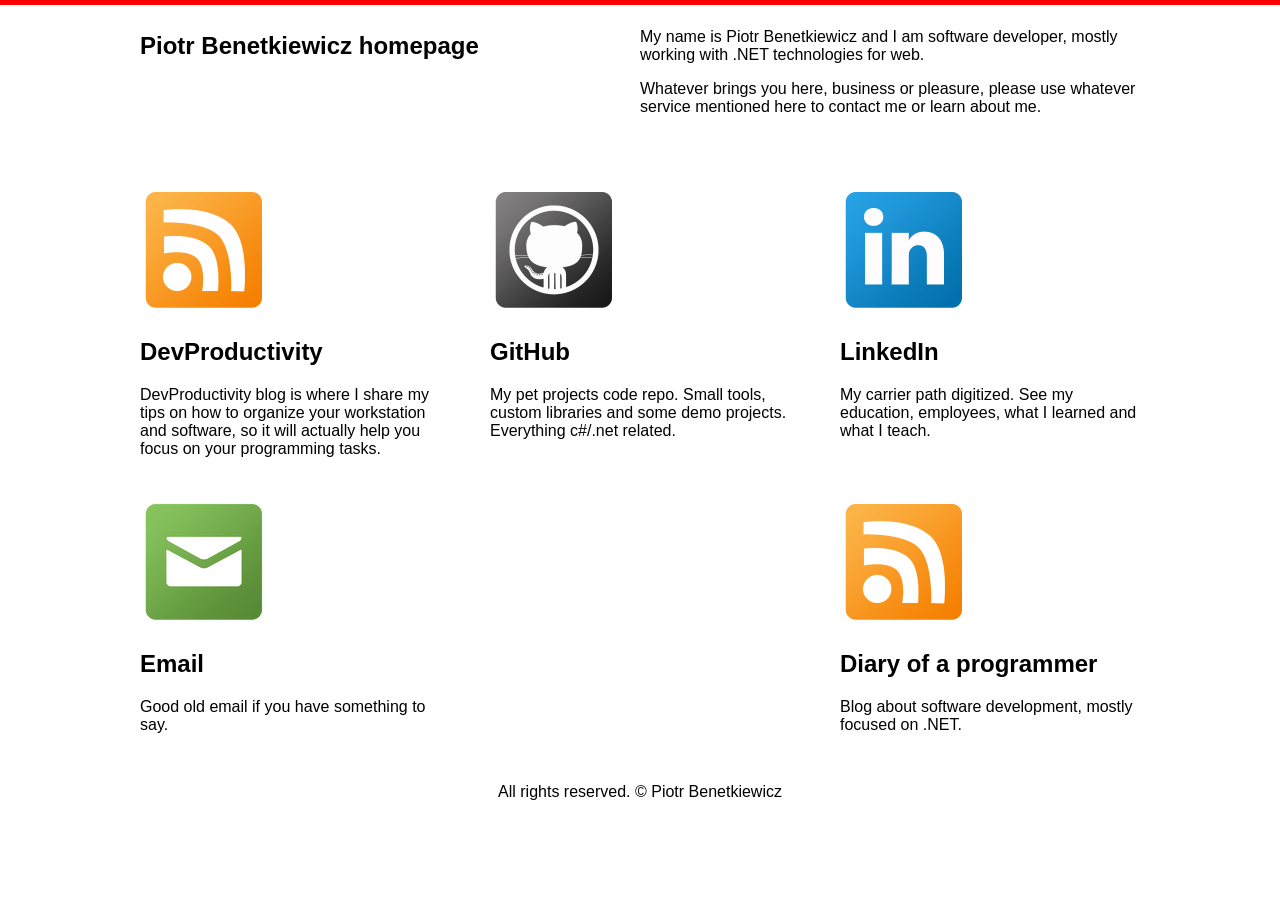
==== index.html @ ad66cf0d "add GA4" ====
<!DOCTYPE html>
<html xmlns="http://www.w3.org/1999/xhtml" lang="en">
    <head>
        <title>Piotr Benetkiewicz - .NET developer homepage</title>
        <link href="Content/style.css" rel="stylesheet" />
        <meta http-equiv="Content-Type" content="text/html; charset=utf-8">
        <meta name="viewport" content="width=device-width">
        <meta name="description" content="Piotr Benetkiewicz online business card. Kind-of-CV of experienced web developer."> 
        <script type="application/ld+json">
            {
                "@context": "http://schema.org",
                "@type": "Person",
                "name": "Piotr Benetkiewicz",
                "url": "https://benetkiewicz.github.io",
                "sameAs": [
                  "https://www.linkedin.com/in/piotrbenetkiewicz",
                  "https://github.com/benetkiewicz"
                ]
              }
        </script>
        <script async src="https://www.googletagmanager.com/gtag/js?id=G-ZPGK9D2NRB"></script>
        <script>
            window.dataLayer = window.dataLayer || [];
            function gtag(){dataLayer.push(arguments);}
            gtag('js', new Date());
            gtag('config', 'G-ZPGK9D2NRB');
        </script>
    </head>
    <body>
        <div id="fancyTop"></div>

        <div class="container">
            <section class="header">
                <div class="minw300">
                    <h1>Piotr Benetkiewicz homepage</h1>
                </div>
                <div class="maxw500">
                    <p>My name is Piotr Benetkiewicz and I am software developer, mostly working with .NET technologies for web.</p>
                    <p>Whatever brings you here, business or pleasure, please use whatever service mentioned here to contact me or learn about me.</p>
                </div>
            </section>

            <section class="tiles">
                <a class="tile" href="http://devproductivity.wordpress.com">
                    <img src="images/icon-blog.png" alt="Blog image"  >
                    <h2>DevProductivity</h2>
                    <p>DevProductivity blog is where I share my tips on how to organize your workstation and software, so it will actually help you focus on your programming tasks.</p>
                </a>
                <a class="tile" href="https://github.com/benetkiewicz">
                    <img src="images/icon-github.png" alt="Github image">
                    <h2>GitHub</h2>
                    <p>My pet projects code repo. Small tools, custom libraries and some demo projects. Everything c#/.net related. </p>
                </a>
                <a class="tile" href="http://pl.linkedin.com/in/piotrbenetkiewicz/">
                    <img src="images/icon-linkedin.png" alt="Linkedin image">
                    <h2>LinkedIn</h2>
                    <p>My carrier path digitized. See my education, employees, what I learned and what I teach.</p>
                </a>
                <a class="tile" href="mailto:pbenetkiewicz@gmail.com">
                    <img src="images/icon-email.png" alt="Email image">
                    <h2>Email</h2>
                    <p>Good old email if you have something to say.</p>
                </a>
                <a class="tile" href="http://benetkiewicz.github.io/blog/">
                    <img src="images/icon-blog.png" alt="Blog image">
                    <h2>Diary of a programmer</h2>
                    <p>Blog about software development, mostly focused on .NET.</p>
                </a>
            </section>
        </div>
        

        <div class="footer">
            <div>
                <p>All rights reserved. &copy; Piotr Benetkiewicz</p>
            </div>
        </div>
    </body>
</html>
---- Content/style.css ----
﻿html {
    min-height: 100%;
    font-family: 'Lato', sans-serif;
}

body {
    margin: 0;
    padding: 0;
}

.header {
    display: flex;
    flex-wrap: wrap;
    justify-content: space-between;
    margin-bottom: 30px;
    padding: 12px;
}

.minw300 {
    min-width: 300px;
}
.maxw500{
    max-width: 500px;
}
.footer {
    width: 100%;
    height: 60px;
    display: flex;
    align-items: center;
    justify-content: center;
}

.container {
    margin: 0 auto;
    max-width: 1024px;
}

.tiles {
    display: flex;
    flex-wrap: wrap;
    justify-content: space-between;
}

a.tile {
    text-decoration: none;
    color: #000;
}
.tile {
    width: 300px;
    padding: 12px;
}

#fancyTop {
    position: fixed;
    right: 0;
    left: 0;
    top: 0;
    background-color: red;
    min-height: 5px;
}
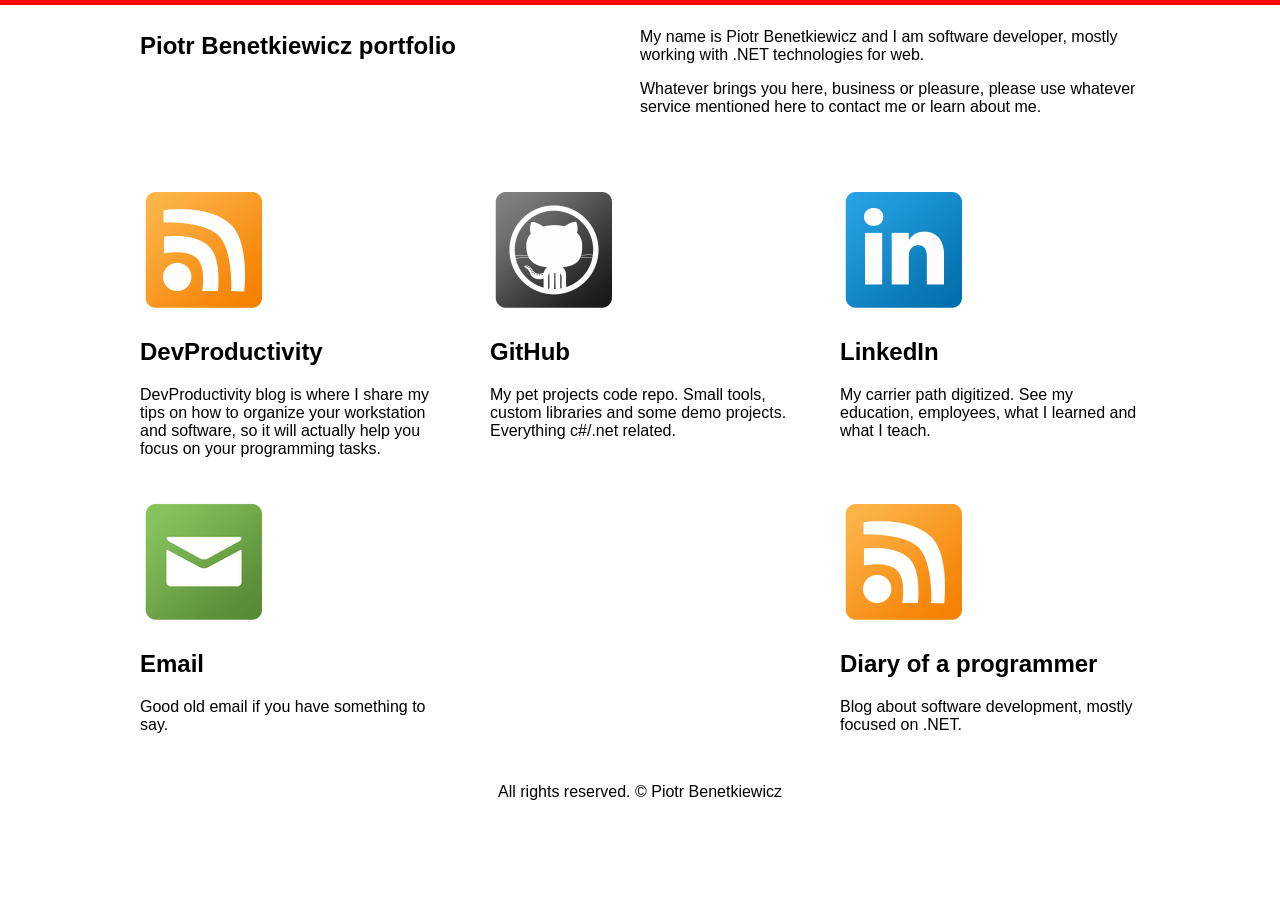
==== commit 20790ea5: "change H1" ====
--- a/index.html
+++ b/index.html
@@ -3,6 +3,7 @@
     <head>
         <title>Piotr Benetkiewicz - .NET developer homepage</title>
         <link href="Content/style.css" rel="stylesheet" />
+        <link rel="canonical" href="https://benetkiewicz.pl" />
         <meta http-equiv="Content-Type" content="text/html; charset=utf-8">
         <meta name="viewport" content="width=device-width">
         <meta name="description" content="Piotr Benetkiewicz online business card. Kind-of-CV of experienced web developer."> 
@@ -11,8 +12,9 @@
                 "@context": "http://schema.org",
                 "@type": "Person",
                 "name": "Piotr Benetkiewicz",
-                "url": "https://benetkiewicz.github.io",
+                "url": "https://benetkiewicz.pl",
                 "sameAs": [
+                  "https://benetkiewicz.github.io",
                   "https://www.linkedin.com/in/piotrbenetkiewicz",
                   "https://github.com/benetkiewicz"
                 ]
@@ -32,7 +34,7 @@
         <div class="container">
             <section class="header">
                 <div class="minw300">
-                    <h1>Piotr Benetkiewicz homepage</h1>
+                    <h1>Piotr Benetkiewicz portfolio</h1>
                 </div>
                 <div class="maxw500">
                     <p>My name is Piotr Benetkiewicz and I am software developer, mostly working with .NET technologies for web.</p>
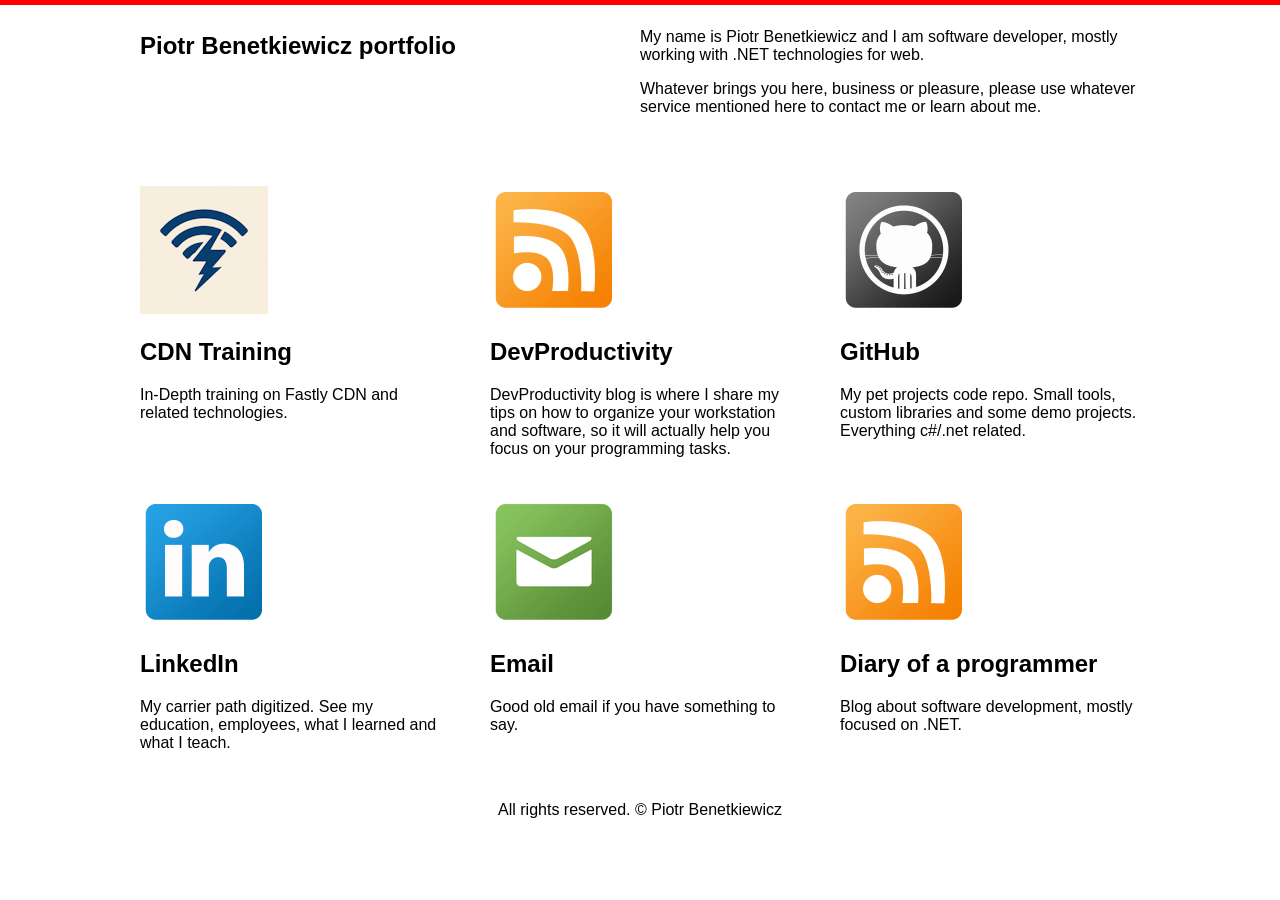
==== commit db44c538: "add link to cdn-training" ====
--- a/index.html
+++ b/index.html
@@ -17,7 +17,13 @@
                   "https://benetkiewicz.github.io",
                   "https://www.linkedin.com/in/piotrbenetkiewicz",
                   "https://github.com/benetkiewicz"
-                ]
+                ],
+                "jobTitle": "Senior Software Engineer",
+                "affiliation": {
+                    "@type": "Organization",
+                    "name": "CDN Course",
+                    "url": "https://www.cdn-training.com"
+                  }
               }
         </script>
         <script async src="https://www.googletagmanager.com/gtag/js?id=G-ZPGK9D2NRB"></script>
@@ -27,6 +33,16 @@
             gtag('js', new Date());
             gtag('config', 'G-ZPGK9D2NRB');
         </script>
+        <link rel="shortcut icon" href="images/favicon.ico" type="image/x-icon" />
+        <link rel="apple-touch-icon" href="images/apple-touch-icon.png" />
+        <link rel="apple-touch-icon" sizes="57x57" href="images/apple-touch-icon-57x57.png" />
+        <link rel="apple-touch-icon" sizes="72x72" href="images/apple-touch-icon-72x72.png" />
+        <link rel="apple-touch-icon" sizes="76x76" href="images/apple-touch-icon-76x76.png" />
+        <link rel="apple-touch-icon" sizes="114x114" href="images/apple-touch-icon-114x114.png" />
+        <link rel="apple-touch-icon" sizes="120x120" href="images/apple-touch-icon-120x120.png" />
+        <link rel="apple-touch-icon" sizes="144x144" href="images/apple-touch-icon-144x144.png" />
+        <link rel="apple-touch-icon" sizes="152x152" href="images/apple-touch-icon-152x152.png" />
+        <link rel="apple-touch-icon" sizes="180x180" href="images/apple-touch-icon-180x180.png" />
     </head>
     <body>
         <div id="fancyTop"></div>
@@ -43,28 +59,33 @@
             </section>
 
             <section class="tiles">
+                <a class="tile" href="http://www.cdn-training.com">
+                    <img src="images/cdn-training.png" alt="Fastly CDN Training">
+                    <h2>CDN Training</h2>
+                    <p>In-Depth training on Fastly CDN and related technologies.</p>
+                </a>
                 <a class="tile" href="http://devproductivity.wordpress.com">
-                    <img src="images/icon-blog.png" alt="Blog image"  >
+                    <img src="images/icon-blog.png" alt="DevProductivity Blog"  >
                     <h2>DevProductivity</h2>
                     <p>DevProductivity blog is where I share my tips on how to organize your workstation and software, so it will actually help you focus on your programming tasks.</p>
                 </a>
                 <a class="tile" href="https://github.com/benetkiewicz">
-                    <img src="images/icon-github.png" alt="Github image">
+                    <img src="images/icon-github.png" alt="Github">
                     <h2>GitHub</h2>
                     <p>My pet projects code repo. Small tools, custom libraries and some demo projects. Everything c#/.net related. </p>
                 </a>
                 <a class="tile" href="http://pl.linkedin.com/in/piotrbenetkiewicz/">
-                    <img src="images/icon-linkedin.png" alt="Linkedin image">
+                    <img src="images/icon-linkedin.png" alt="Linkedin">
                     <h2>LinkedIn</h2>
                     <p>My carrier path digitized. See my education, employees, what I learned and what I teach.</p>
                 </a>
                 <a class="tile" href="mailto:pbenetkiewicz@gmail.com">
-                    <img src="images/icon-email.png" alt="Email image">
+                    <img src="images/icon-email.png" alt="Email">
                     <h2>Email</h2>
                     <p>Good old email if you have something to say.</p>
                 </a>
                 <a class="tile" href="http://benetkiewicz.github.io/blog/">
-                    <img src="images/icon-blog.png" alt="Blog image">
+                    <img src="images/icon-blog.png" alt="Programmer Diary Blog">
                     <h2>Diary of a programmer</h2>
                     <p>Blog about software development, mostly focused on .NET.</p>
                 </a>
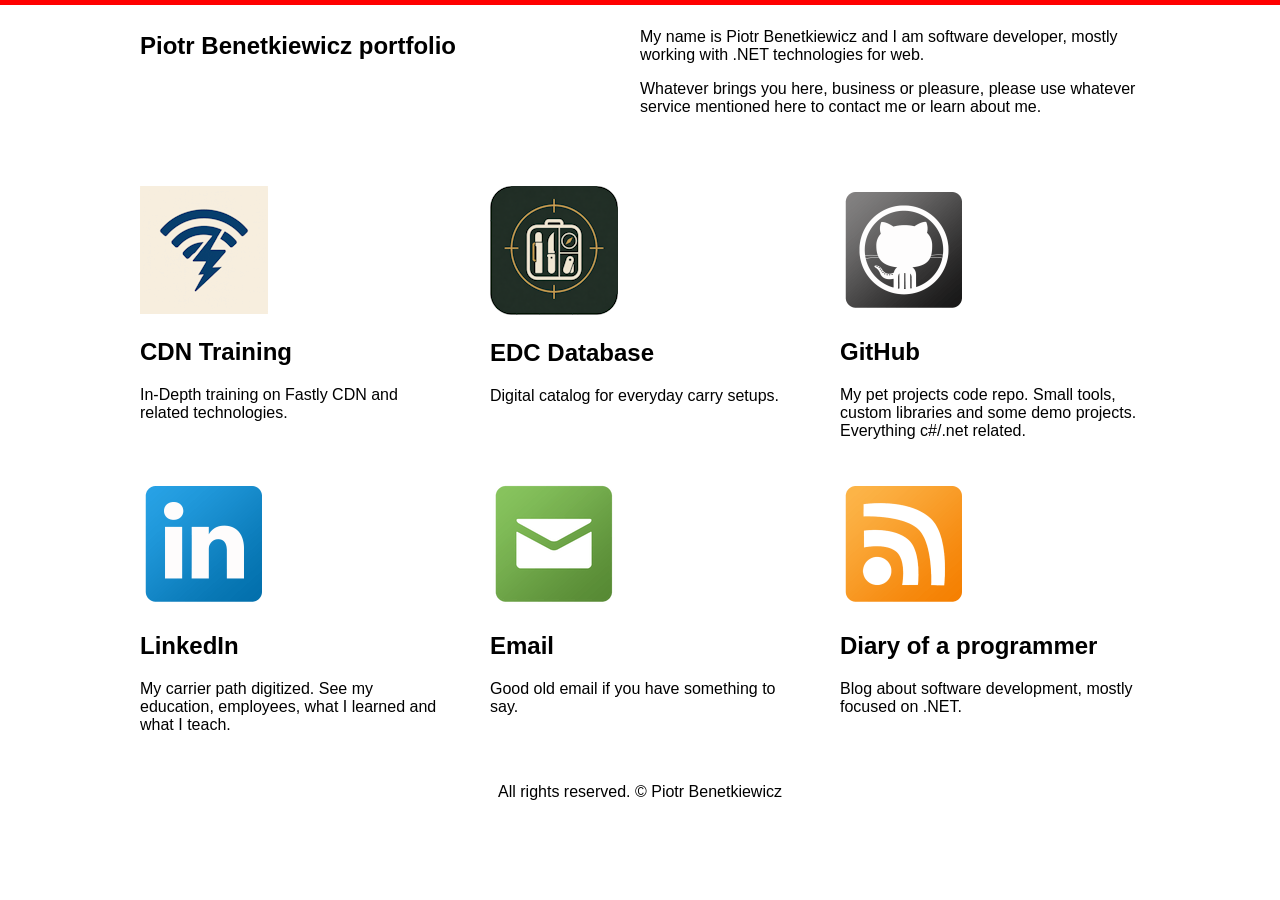
==== commit e650a006: "link to edcdatabase.com" ====
--- a/index.html
+++ b/index.html
@@ -64,11 +64,11 @@
                     <h2>CDN Training</h2>
                     <p>In-Depth training on Fastly CDN and related technologies.</p>
                 </a>
-                <a class="tile" href="http://devproductivity.wordpress.com">
-                    <img src="images/icon-blog.png" alt="DevProductivity Blog"  >
-                    <h2>DevProductivity</h2>
-                    <p>DevProductivity blog is where I share my tips on how to organize your workstation and software, so it will actually help you focus on your programming tasks.</p>
-                </a>
+                <a class="tile" href="https://www.edcdatabase.com/">
+                    <img src="images/icon-edc.png" alt="EDC Database">
+                    <h2>EDC Database</h2>
+                    <p>Digital catalog for everyday carry setups.</p>
+                </a>
                 <a class="tile" href="https://github.com/benetkiewicz">
                     <img src="images/icon-github.png" alt="Github">
                     <h2>GitHub</h2>
